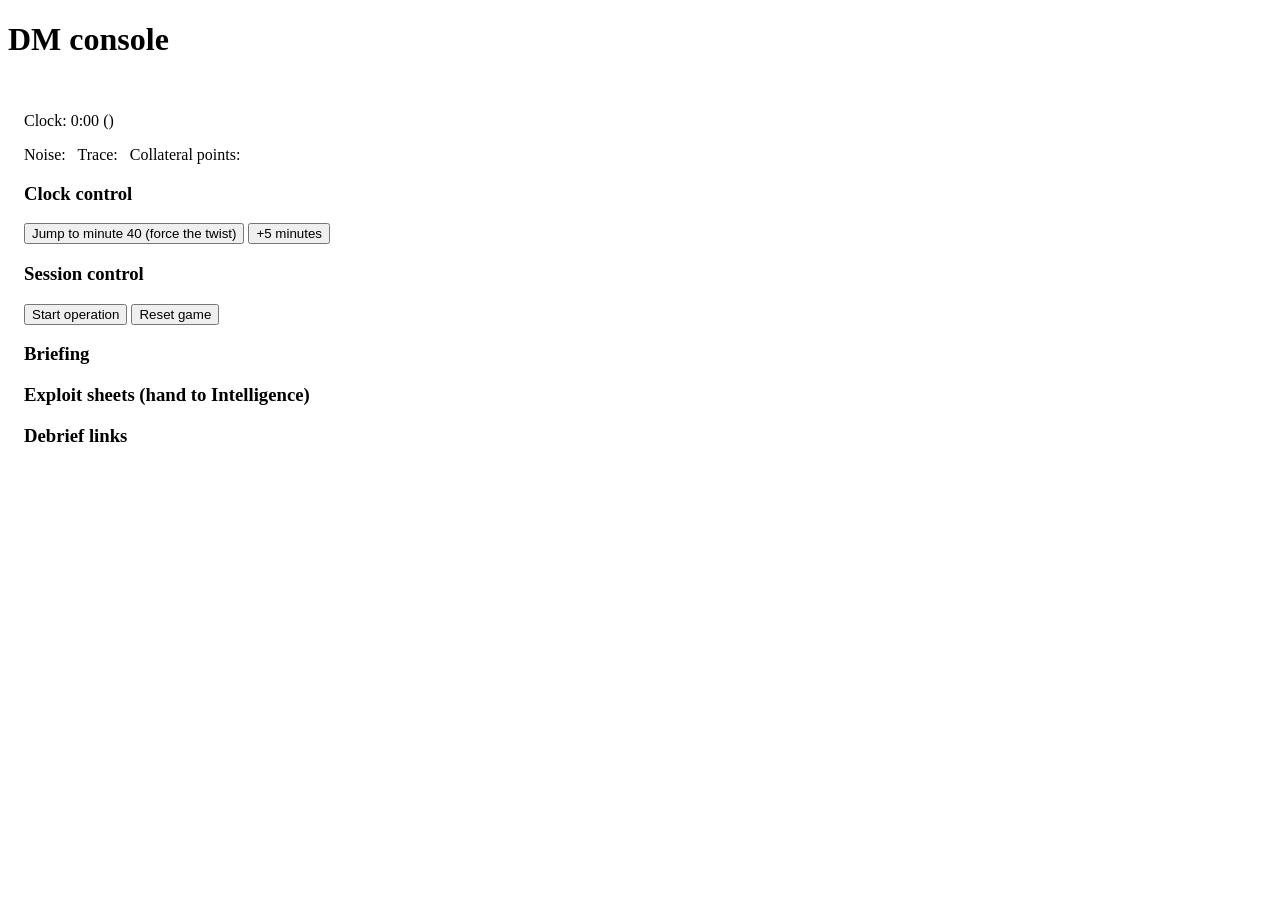
==== cybergame/static/dm.html @ 9f5fdb9d "Initial commit: Operation Blackout cadet cyber game Isometric browser-based scenario for teaching Ar" ====
<!DOCTYPE html>
<html lang="en">
<head>
<meta charset="utf-8">
<title>DM console</title>
<link rel="stylesheet" href="/static/style.css">
</head>
<body>
<header><h1>DM console</h1></header>
<div style="padding:16px;max-width:600px">
  <p>Clock: <span id="clock">0:00</span> (<span id="phase"></span>)</p>
  <p>Noise: <span id="noise"></span> &nbsp; Trace: <span id="trace"></span> &nbsp; Collateral points: <span id="collateral"></span></p>

  <h3>Clock control</h3>
  <button id="jump40">Jump to minute 40 (force the twist)</button>
  <button class="secondary" id="jump5">+5 minutes</button>

  <h3>Session control</h3>
  <button id="start">Start operation</button>
  <button class="danger" id="reset">Reset game</button>

  <h3>Briefing</h3>
  <pre id="briefing" style="white-space:pre-wrap;font-size:13px;color:#cfd3d8"></pre>

  <h3>Exploit sheets (hand to Intelligence)</h3>
  <ul id="sheets"></ul>

  <h3>Debrief links</h3>
  <ul id="debrief"></ul>
</div>
<script>
const el = (id) => document.getElementById(id);
async function api(path, opts) {
  const res = await fetch(path, opts);
  return res.json();
}
async function refresh() {
  const state = await api("/api/state");
  el("clock").textContent = Math.floor(state.minutes) + ":" + String(Math.floor((state.minutes % 1) * 60)).padStart(2, "0");
  el("phase").textContent = state.phase_name;
  el("noise").textContent = state.meters.noise + " / " + state.meters.noise_lockdown;
  el("trace").textContent = state.meters.trace + " / " + state.meters.trace_attributed;
  el("collateral").textContent = state.collateral_points;
}
async function loadScenario() {
  const sc = await api("/api/scenario");
  el("briefing").textContent = sc.briefing;
  el("sheets").innerHTML = sc.sheets.map((s) => `<li>${s.name}</li>`).join("");
  el("debrief").innerHTML = sc.debrief_links.map((d) => `<li>${d}</li>`).join("");
}
el("jump40").onclick = async () => {
  const state = await api("/api/state");
  const delta = 40 - state.minutes;
  if (delta > 0) await api("/api/offset", { method: "POST", headers: { "Content-Type": "application/json" }, body: JSON.stringify({ minutes: delta }) });
  refresh();
};
el("jump5").onclick = async () => {
  await api("/api/offset", { method: "POST", headers: { "Content-Type": "application/json" }, body: JSON.stringify({ minutes: 5 }) });
  refresh();
};
el("start").onclick = async () => { await api("/api/start", { method: "POST" }); refresh(); };
el("reset").onclick = async () => { await api("/api/reset", { method: "POST" }); refresh(); };
loadScenario();
refresh();
setInterval(refresh, 2000);
</script>
</body>
</html>
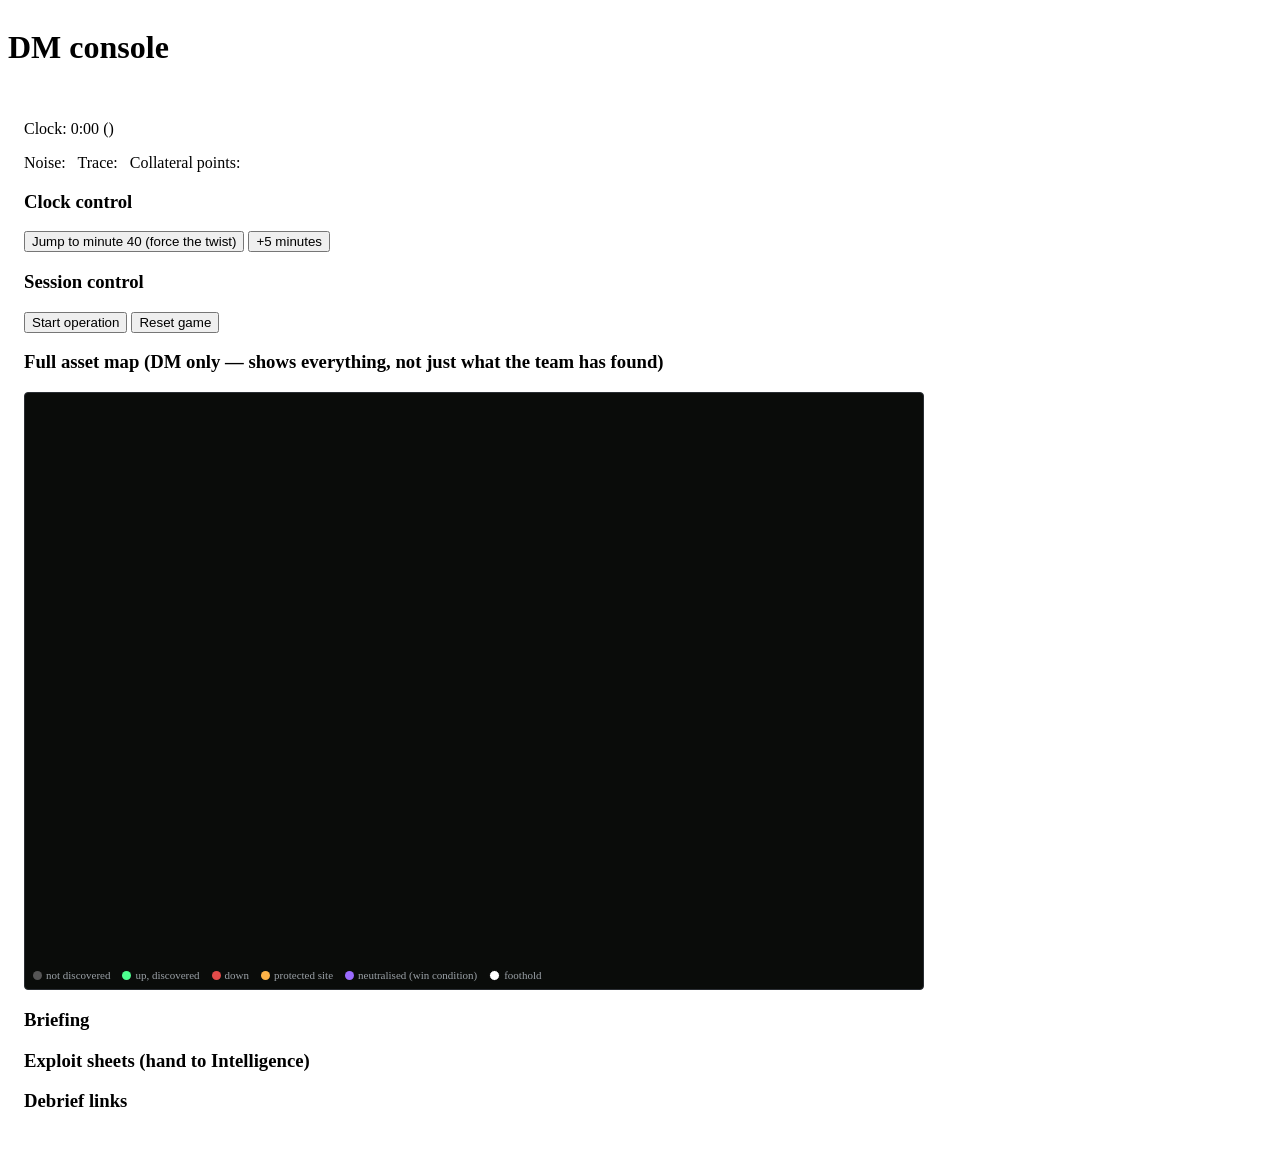
==== commit 278219c4: "dm console updated" ====
--- a/cybergame/static/dm.html
+++ b/cybergame/static/dm.html
@@ -4,10 +4,18 @@
 <meta charset="utf-8">
 <title>DM console</title>
 <link rel="stylesheet" href="/static/style.css">
+<style>
+  html, body { height: auto; min-height: 100%; overflow: auto; display: block; }
+  #topo-wrap { background: #0a0c0a; border: 1px solid #2a2e33; border-radius: 4px; padding: 8px; margin-top: 8px; }
+  #topo-map { width: 100%; height: 560px; display: block; }
+  #topo-legend { display: flex; flex-wrap: wrap; gap: 12px; font-size: 11px; color: #9aa0a6; margin-top: 8px; }
+  #topo-legend span { display: inline-flex; align-items: center; gap: 4px; }
+  #topo-legend i { width: 9px; height: 9px; border-radius: 50%; display: inline-block; }
+</style>
 </head>
 <body>
 <header><h1>DM console</h1></header>
-<div style="padding:16px;max-width:600px">
+<div style="padding:16px;max-width:900px">
   <p>Clock: <span id="clock">0:00</span> (<span id="phase"></span>)</p>
   <p>Noise: <span id="noise"></span> &nbsp; Trace: <span id="trace"></span> &nbsp; Collateral points: <span id="collateral"></span></p>
 
@@ -18,6 +26,19 @@
   <h3>Session control</h3>
   <button id="start">Start operation</button>
   <button class="danger" id="reset">Reset game</button>
+
+  <h3>Full asset map (DM only &mdash; shows everything, not just what the team has found)</h3>
+  <div id="topo-wrap">
+    <svg id="topo-map" viewBox="0 0 100 100" xmlns="http://www.w3.org/2000/svg"></svg>
+    <div id="topo-legend">
+      <span><i style="background:#555"></i>not discovered</span>
+      <span><i style="background:#4dff8f"></i>up, discovered</span>
+      <span><i style="background:#e24b4a"></i>down</span>
+      <span><i style="background:#ffb347"></i>protected site</span>
+      <span><i style="background:#9b6bff"></i>neutralised (win condition)</span>
+      <span><i style="background:#fff;border:1px solid #000"></i>foothold</span>
+    </div>
+  </div>
 
   <h3>Briefing</h3>
   <pre id="briefing" style="white-space:pre-wrap;font-size:13px;color:#cfd3d8"></pre>
@@ -34,6 +55,108 @@
   const res = await fetch(path, opts);
   return res.json();
 }
+
+/** Lays out the graph in layers by BFS depth from the power sources,
+ * then orders each layer by the average x of its already-placed parent
+ * layer (a simple barycenter sweep) to cut down on crossing lines. This
+ * replaces the scenario's own cadet-facing map positions entirely --
+ * those were laid out for fog-of-war discovery, not for a clear diagram
+ * of the whole graph at once. */
+function layoutTopology(topo) {
+  const adj = {};
+  for (const n of topo.nodes) adj[n.id] = [];
+  for (const e of topo.edges) { adj[e.from].push(e.to); adj[e.to].push(e.from); }
+
+  const roots = topo.nodes.filter((n) => n.type === "power station").map((n) => n.id);
+  const depth = {};
+  const queue = roots.map((id) => ({ id, d: 0 }));
+  roots.forEach((id) => { depth[id] = 0; });
+  while (queue.length) {
+    const { id, d } = queue.shift();
+    for (const nb of adj[id]) {
+      if (!(nb in depth)) { depth[nb] = d + 1; queue.push({ id: nb, d: d + 1 }); }
+    }
+  }
+  const reachedDepths = Object.values(depth);
+  const fallbackDepth = (reachedDepths.length ? Math.max(...reachedDepths) : 0) + 1;
+  for (const n of topo.nodes) if (!(n.id in depth)) depth[n.id] = fallbackDepth;
+
+  const layers = {};
+  for (const n of topo.nodes) (layers[depth[n.id]] ||= []).push(n.id);
+  const maxD = Math.max(...Object.keys(layers).map(Number));
+  const width = 100;
+  const margin = 6;
+
+  const x = {};
+  function setLayerX(d) {
+    const ids = layers[d];
+    const w = ids.length;
+    const usable = width - margin * 2;
+    ids.forEach((id, i) => { x[id] = w === 1 ? width / 2 : (i / (w - 1)) * usable + margin; });
+  }
+  setLayerX(0);
+  for (let d = 1; d <= maxD; d++) {
+    layers[d].sort((a, b) => {
+      const pa = adj[a].filter((nb) => depth[nb] === d - 1).map((nb) => x[nb]);
+      const pb = adj[b].filter((nb) => depth[nb] === d - 1).map((nb) => x[nb]);
+      const ax = pa.length ? pa.reduce((s, v) => s + v, 0) / pa.length : width / 2;
+      const bx = pb.length ? pb.reduce((s, v) => s + v, 0) / pb.length : width / 2;
+      return ax - bx;
+    });
+    setLayerX(d);
+  }
+
+  const pos = {};
+  for (const n of topo.nodes) {
+    const y = maxD === 0 ? 50 : 8 + (depth[n.id] / maxD) * 84;
+    pos[n.id] = [x[n.id], y];
+  }
+  return { pos, width };
+}
+
+function nodeColor(n) {
+  if (n.neutralised) return "#9b6bff";
+  if (!n.visible) return "#555";
+  if (n.protected) return "#ffb347";
+  return n.up ? "#4dff8f" : "#e24b4a";
+}
+
+function renderTopology(topo) {
+  const byId = {};
+  for (const n of topo.nodes) byId[n.id] = n;
+  const { pos, width } = layoutTopology(topo);
+  const svg = el("topo-map");
+  svg.setAttribute("viewBox", `0 0 ${width} 100`);
+  svg.removeAttribute("width");
+
+  const parts = [];
+  for (const e of topo.edges) {
+    const a = byId[e.from], b = byId[e.to];
+    if (!a || !b) continue;
+    const [ax, ay] = pos[e.from], [bx, by] = pos[e.to];
+    const dash = e.kind === "hidden" ? ' stroke-dasharray="1.5 1.2"' : "";
+    const opacity = (a.visible && b.visible) ? 0.8 : 0.3;
+    parts.push(`<line x1="${ax}" y1="${ay}" x2="${bx}" y2="${by}" stroke="#6b7076" stroke-width="0.3" opacity="${opacity}"${dash}/>`);
+  }
+  function shortLabel(name) { return name.length > 15 ? name.slice(0, 14) + "…" : name; }
+
+  let i = 0;
+  for (const n of topo.nodes) {
+    const [x, y] = pos[n.id];
+    const r = n.hidden ? 0.9 : 1.3;
+    const color = nodeColor(n);
+    const isEntry = n.id === topo.entry_node;
+    const tier = i++ % 3;
+    const ty = tier === 0 ? y - r - 0.7 : tier === 1 ? y + r + 2.1 : y + r + 4.1;
+    parts.push(`<g>
+      <title>${n.name}</title>
+      <circle cx="${x}" cy="${y}" r="${r}" fill="${color}" stroke="${isEntry ? '#fff' : '#000'}" stroke-width="${isEntry ? 0.5 : 0.15}" opacity="${n.hidden ? 0.7 : 1}"/>
+      <text x="${x}" y="${ty}" font-size="1.3" fill="#dfe6e3" text-anchor="middle">${shortLabel(n.name)}</text>
+    </g>`);
+  }
+  svg.innerHTML = parts.join("");
+}
+
 async function refresh() {
   const state = await api("/api/state");
   el("clock").textContent = Math.floor(state.minutes) + ":" + String(Math.floor((state.minutes % 1) * 60)).padStart(2, "0");
@@ -41,6 +164,8 @@
   el("noise").textContent = state.meters.noise + " / " + state.meters.noise_lockdown;
   el("trace").textContent = state.meters.trace + " / " + state.meters.trace_attributed;
   el("collateral").textContent = state.collateral_points;
+  const topo = await api("/api/dm/topology");
+  renderTopology(topo);
 }
 async function loadScenario() {
   const sc = await api("/api/scenario");
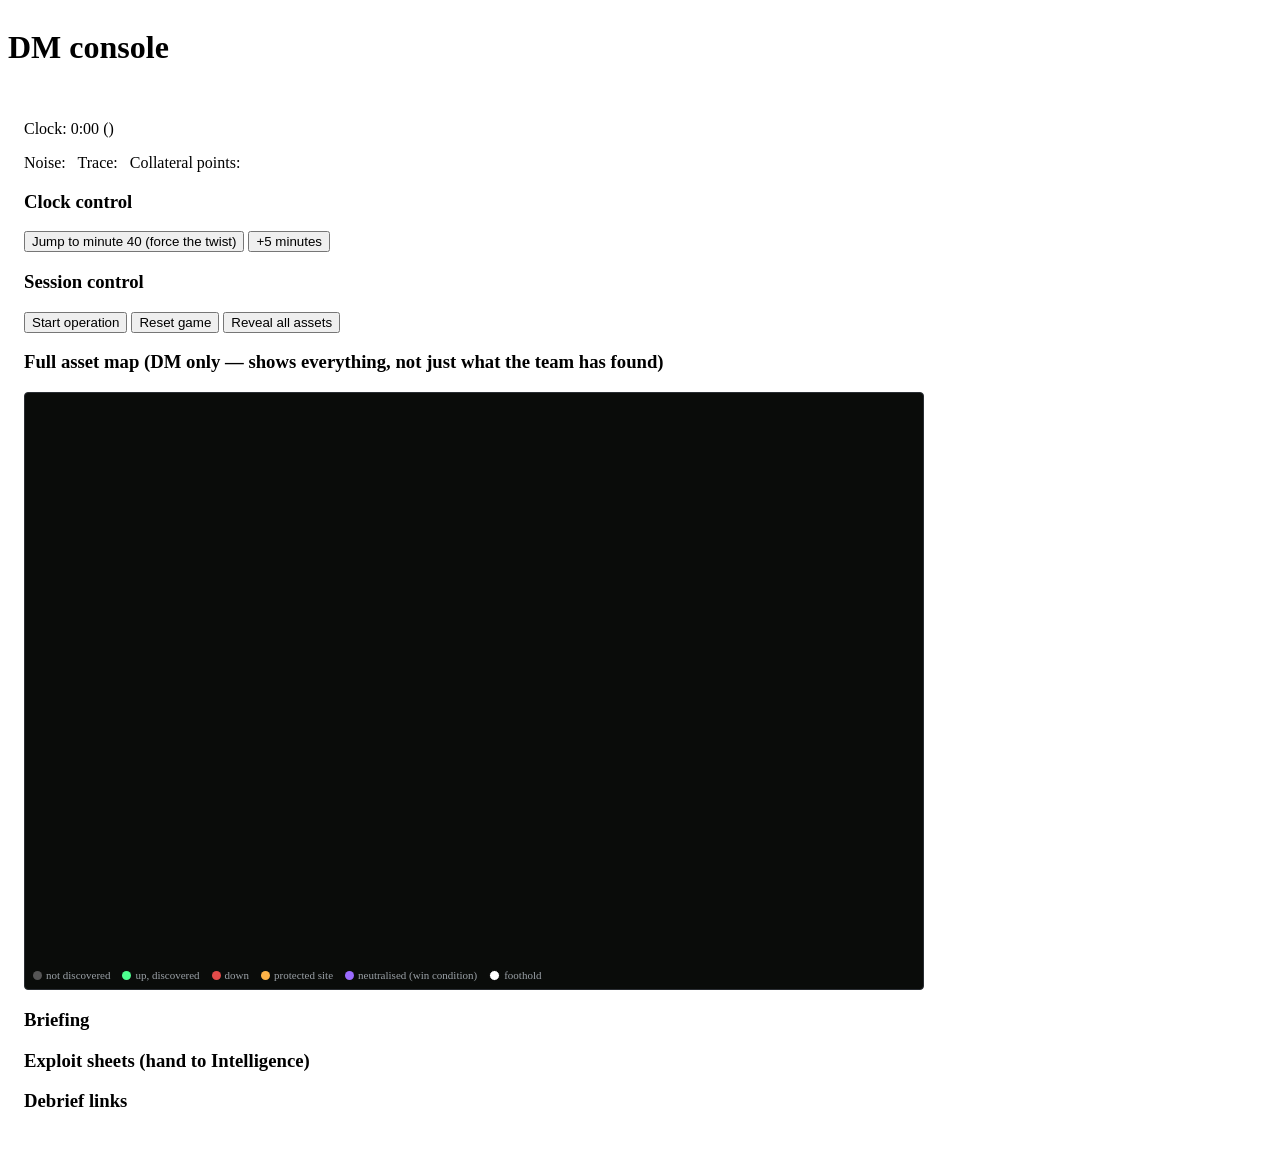
==== commit 7b0e6306: "Fix DM topology layout, node clustering, add reveal-all control - DM asset map: proper layered BFS+b" ====
--- a/cybergame/static/dm.html
+++ b/cybergame/static/dm.html
@@ -26,6 +26,7 @@
   <h3>Session control</h3>
   <button id="start">Start operation</button>
   <button class="danger" id="reset">Reset game</button>
+  <button class="danger" id="revealAll">Reveal all assets</button>
 
   <h3>Full asset map (DM only &mdash; shows everything, not just what the team has found)</h3>
   <div id="topo-wrap">
@@ -185,6 +186,11 @@
 };
 el("start").onclick = async () => { await api("/api/start", { method: "POST" }); refresh(); };
 el("reset").onclick = async () => { await api("/api/reset", { method: "POST" }); refresh(); };
+el("revealAll").onclick = async () => {
+  if (!confirm("Reveal every asset to the team, fully identified? This cannot be undone without a reset.")) return;
+  await api("/api/dm/reveal_all", { method: "POST" });
+  refresh();
+};
 loadScenario();
 refresh();
 setInterval(refresh, 2000);
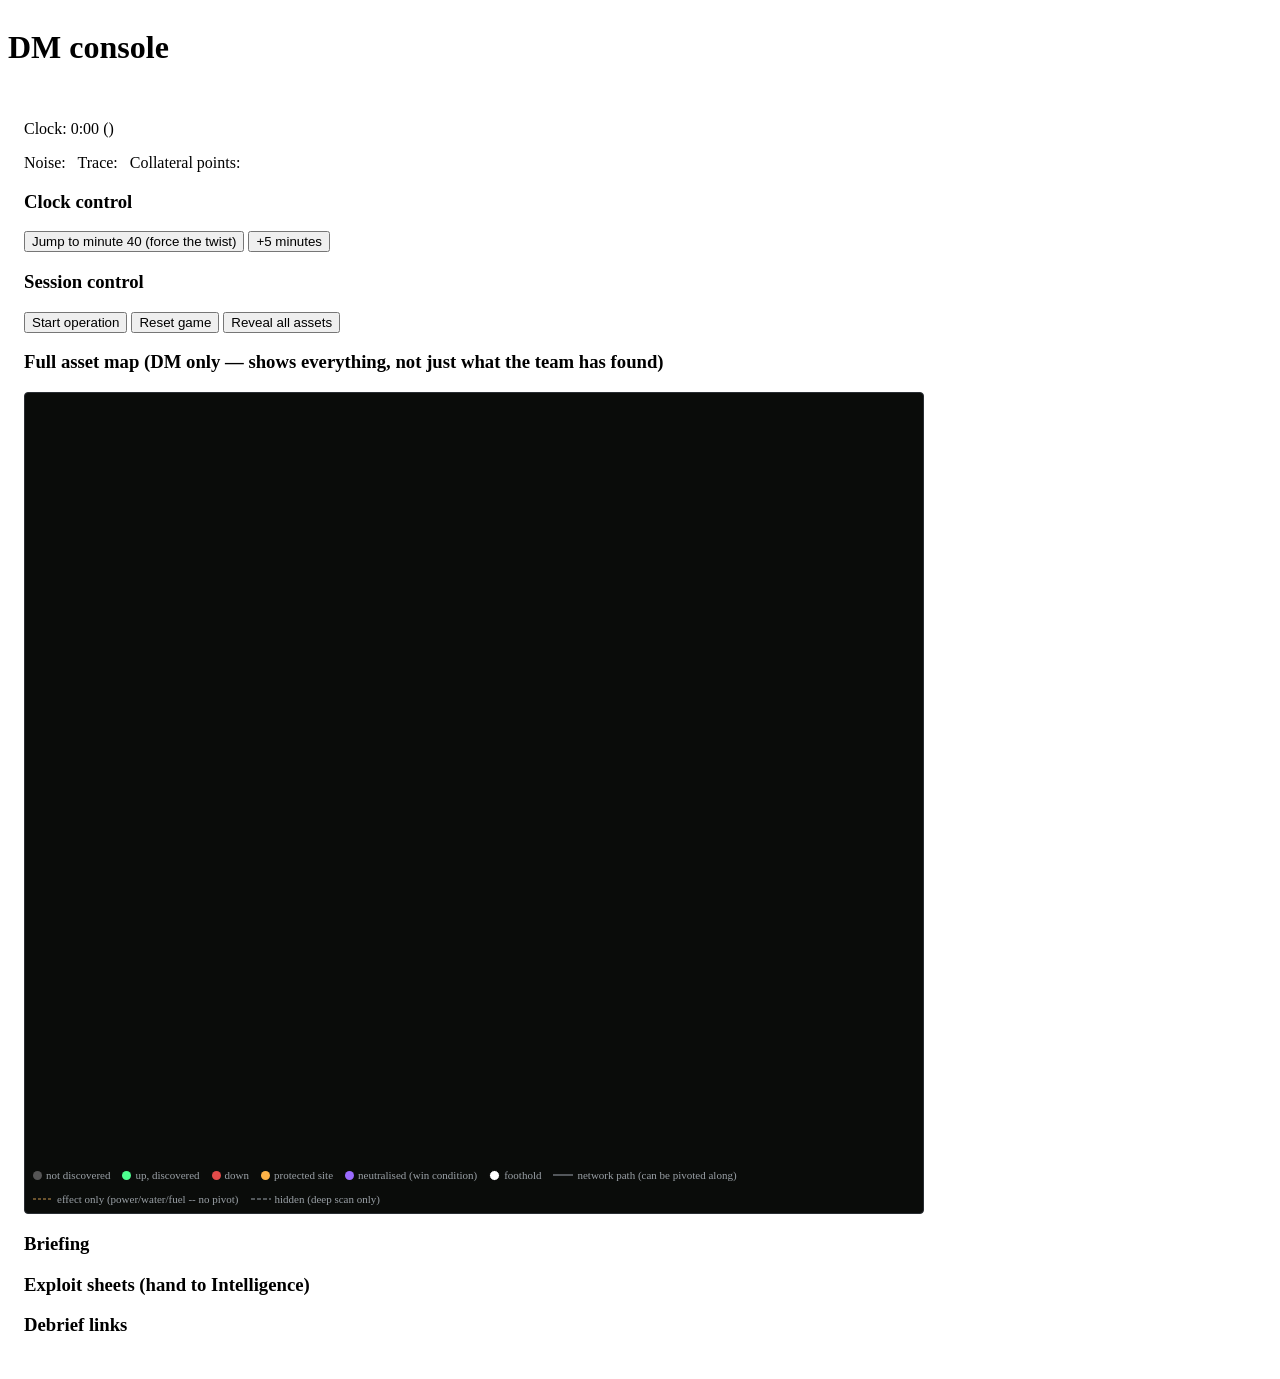
==== commit 249c803a: "Split network pivot paths from power/effect-only dependencies Scanning a substation no longer reveal" ====
--- a/cybergame/static/dm.html
+++ b/cybergame/static/dm.html
@@ -7,7 +7,7 @@
 <style>
   html, body { height: auto; min-height: 100%; overflow: auto; display: block; }
   #topo-wrap { background: #0a0c0a; border: 1px solid #2a2e33; border-radius: 4px; padding: 8px; margin-top: 8px; }
-  #topo-map { width: 100%; height: 560px; display: block; }
+  #topo-map { width: 100%; height: 760px; display: block; }
   #topo-legend { display: flex; flex-wrap: wrap; gap: 12px; font-size: 11px; color: #9aa0a6; margin-top: 8px; }
   #topo-legend span { display: inline-flex; align-items: center; gap: 4px; }
   #topo-legend i { width: 9px; height: 9px; border-radius: 50%; display: inline-block; }
@@ -38,6 +38,9 @@
       <span><i style="background:#ffb347"></i>protected site</span>
       <span><i style="background:#9b6bff"></i>neutralised (win condition)</span>
       <span><i style="background:#fff;border:1px solid #000"></i>foothold</span>
+      <span style="display:inline-flex;align-items:center;gap:4px"><svg width="20" height="4"><line x1="0" y1="2" x2="20" y2="2" stroke="#6b7076" stroke-width="1.5"/></svg>network path (can be pivoted along)</span>
+      <span style="display:inline-flex;align-items:center;gap:4px"><svg width="20" height="4"><line x1="0" y1="2" x2="20" y2="2" stroke="#8a6a3a" stroke-width="1.5" stroke-dasharray="3 2"/></svg>effect only (power/water/fuel -- no pivot)</span>
+      <span style="display:inline-flex;align-items:center;gap:4px"><svg width="20" height="4"><line x1="0" y1="2" x2="20" y2="2" stroke="#6b7076" stroke-width="1.5" stroke-dasharray="4 2"/></svg>hidden (deep scan only)</span>
     </div>
   </div>
 
@@ -64,9 +67,10 @@
  * those were laid out for fog-of-war discovery, not for a clear diagram
  * of the whole graph at once. */
 function layoutTopology(topo) {
+  const edges = topo.edges.filter((e) => e.kind !== "effect");
   const adj = {};
   for (const n of topo.nodes) adj[n.id] = [];
-  for (const e of topo.edges) { adj[e.from].push(e.to); adj[e.to].push(e.from); }
+  for (const e of edges) { adj[e.from].push(e.to); adj[e.to].push(e.from); }
 
   const roots = topo.nodes.filter((n) => n.type === "power station").map((n) => n.id);
   const depth = {};
@@ -95,24 +99,96 @@
     const usable = width - margin * 2;
     ids.forEach((id, i) => { x[id] = w === 1 ? width / 2 : (i / (w - 1)) * usable + margin; });
   }
-  setLayerX(0);
-  for (let d = 1; d <= maxD; d++) {
-    layers[d].sort((a, b) => {
-      const pa = adj[a].filter((nb) => depth[nb] === d - 1).map((nb) => x[nb]);
-      const pb = adj[b].filter((nb) => depth[nb] === d - 1).map((nb) => x[nb]);
-      const ax = pa.length ? pa.reduce((s, v) => s + v, 0) / pa.length : width / 2;
-      const bx = pb.length ? pb.reduce((s, v) => s + v, 0) / pb.length : width / 2;
-      return ax - bx;
-    });
-    setLayerX(d);
-  }
-
-  const pos = {};
-  for (const n of topo.nodes) {
-    const y = maxD === 0 ? 50 : 8 + (depth[n.id] / maxD) * 84;
-    pos[n.id] = [x[n.id], y];
-  }
-  return { pos, width };
+  const depths = Object.keys(layers).map(Number).sort((a, b) => a - b);
+  for (const d of depths) setLayerX(d);
+
+  // Multi-pass barycenter: unlike a single top-down sweep (which only
+  // looks at the layer above), this uses EVERY neighbour's current x --
+  // above, below and same-layer -- and alternates sweep direction over
+  // several passes so the whole graph settles together rather than
+  // locking in whatever order the first pass happened to produce.
+  function avgNeighborX(id) {
+    const xs = adj[id].map((nb) => x[nb]).filter((v) => v !== undefined);
+    return xs.length ? xs.reduce((s, v) => s + v, 0) / xs.length : x[id];
+  }
+  for (let iter = 0; iter < 6; iter++) {
+    const order = iter % 2 === 0 ? depths.filter((d) => d > 0) : depths.filter((d) => d > 0).slice().reverse();
+    for (const d of order) {
+      layers[d].sort((a, b) => avgNeighborX(a) - avgNeighborX(b));
+      setLayerX(d);
+    }
+  }
+
+  function finalPos() {
+    const pos = {};
+    for (const n of topo.nodes) {
+      const y = maxD === 0 ? 50 : 8 + (depth[n.id] / maxD) * 84;
+      pos[n.id] = [x[n.id], y];
+    }
+    return pos;
+  }
+
+  function segXing(p1, p2, p3, p4) {
+    const d1x = p2[0] - p1[0], d1y = p2[1] - p1[1];
+    const d2x = p4[0] - p3[0], d2y = p4[1] - p3[1];
+    const denom = d1x * d2y - d1y * d2x;
+    if (Math.abs(denom) < 1e-9) return false;
+    const t = ((p3[0] - p1[0]) * d2y - (p3[1] - p1[1]) * d2x) / denom;
+    const u = ((p3[0] - p1[0]) * d1y - (p3[1] - p1[1]) * d1x) / denom;
+    return t > 0.02 && t < 0.98 && u > 0.02 && u < 0.98;
+  }
+  function totalCrossings(pos) {
+    let n = 0;
+    for (let i = 0; i < edges.length; i++) {
+      const e1 = edges[i];
+      for (let j = i + 1; j < edges.length; j++) {
+        const e2 = edges[j];
+        if (e1.from === e2.from || e1.from === e2.to || e1.to === e2.from || e1.to === e2.to) continue;
+        if (segXing(pos[e1.from], pos[e1.to], pos[e2.from], pos[e2.to])) n++;
+      }
+    }
+    return n;
+  }
+
+  // The barycenter sweep above gives a reasonable starting order, but it's
+  // a heuristic and can still leave crossings a simple local search would
+  // catch. This tries every adjacent swap within every layer, keeps any
+  // swap that actually reduces the real crossing count (computed on fully
+  // spaced-out positions, so nodes never overlap each other to cheat the
+  // count), and repeats full sweeps until nothing improves. For a graph
+  // this size it runs in well under a second.
+  let bestCount = totalCrossings(finalPos());
+  // Staggering a layer onto two sub-rows means logically-adjacent
+  // positions in the ordering are no longer visually adjacent (they're
+  // diagonal), so only trying adjacent swaps missed better orderings.
+  // Try every pair within each layer instead -- still cheap for layers
+  // this size, and finds a genuinely better arrangement.
+  // Tried upgrading this to try every pair, not just adjacent ones --
+  // it actually found a WORSE local optimum (greedy first-improvement
+  // search isn't monotonically better with a larger move set). Adjacent
+  // swaps only, which is what actually produced the proven 1-crossing
+  // result, verified against this exact scenario's graph.
+  for (let sweep = 0; sweep < 25 && bestCount > 0; sweep++) {
+    let improved = false;
+    for (const d of depths) {
+      const ids = layers[d];
+      for (let i = 0; i < ids.length - 1; i++) {
+        [ids[i], ids[i + 1]] = [ids[i + 1], ids[i]];
+        setLayerX(d);
+        const c = totalCrossings(finalPos());
+        if (c < bestCount) {
+          bestCount = c;
+          improved = true;
+        } else {
+          [ids[i], ids[i + 1]] = [ids[i + 1], ids[i]];
+          setLayerX(d);
+        }
+      }
+    }
+    if (!improved) break;
+  }
+
+  return { pos: finalPos(), width, depth, crossings: bestCount };
 }
 
 function nodeColor(n) {
@@ -125,19 +201,76 @@
 function renderTopology(topo) {
   const byId = {};
   for (const n of topo.nodes) byId[n.id] = n;
-  const { pos, width } = layoutTopology(topo);
+  const { pos, width, depth, crossings } = layoutTopology(topo);
+  console.log("DM map layout: " + crossings + " crossing(s) after optimization");
   const svg = el("topo-map");
   svg.setAttribute("viewBox", `0 0 ${width} 100`);
   svg.removeAttribute("width");
 
+  // Some graphs genuinely cannot be drawn with zero crossings -- that's
+  // a mathematical property of the graph (non-planarity), not a layout
+  // failure. Rather than hope the ordering avoids it, detect any actual
+  // line crossings at render time and draw a small "hop" bump on one of
+  // the two lines at the crossing point, the standard circuit-diagram
+  // convention for "this wire passes over that one" -- so it reads as
+  // deliberate, not as a tangle. Self-corrects if edges are added later.
+  const segs = topo.edges.map((e) => ({ e, a: pos[e.from], b: pos[e.to] }));
+  function segIntersect(p1, p2, p3, p4) {
+    const d1x = p2[0] - p1[0], d1y = p2[1] - p1[1];
+    const d2x = p4[0] - p3[0], d2y = p4[1] - p3[1];
+    const denom = d1x * d2y - d1y * d2x;
+    if (Math.abs(denom) < 1e-9) return null;
+    const t = ((p3[0] - p1[0]) * d2y - (p3[1] - p1[1]) * d2x) / denom;
+    const u = ((p3[0] - p1[0]) * d1y - (p3[1] - p1[1]) * d1x) / denom;
+    if (t > 0.03 && t < 0.97 && u > 0.03 && u < 0.97) return [p1[0] + t * d1x, p1[1] + t * d1y];
+    return null;
+  }
+  const hops = {};
+  for (let i = 0; i < segs.length; i++) {
+    for (let j = i + 1; j < segs.length; j++) {
+      const s1 = segs[i].e, s2 = segs[j].e;
+      if (s1.from === s2.from || s1.from === s2.to || s1.to === s2.from || s1.to === s2.to) continue;
+      const pt = segIntersect(segs[i].a, segs[i].b, segs[j].a, segs[j].b);
+      if (pt) (hops[j] ||= []).push(pt);
+    }
+  }
+
   const parts = [];
-  for (const e of topo.edges) {
+  for (let idx = 0; idx < segs.length; idx++) {
+    const { e, a: ap, b: bp } = segs[idx];
     const a = byId[e.from], b = byId[e.to];
     if (!a || !b) continue;
-    const [ax, ay] = pos[e.from], [bx, by] = pos[e.to];
-    const dash = e.kind === "hidden" ? ' stroke-dasharray="1.5 1.2"' : "";
+    const [ax, ay] = ap, [bx, by] = bp;
+    const dash = e.kind === "hidden" ? ' stroke-dasharray="1.5 1.2"'
+      : e.kind === "effect" ? ' stroke-dasharray="0.4 0.7"' : "";
+    const strokeColor = e.kind === "effect" ? "#8a6a3a" : "#6b7076";
     const opacity = (a.visible && b.visible) ? 0.8 : 0.3;
-    parts.push(`<line x1="${ax}" y1="${ay}" x2="${bx}" y2="${by}" stroke="#6b7076" stroke-width="0.3" opacity="${opacity}"${dash}/>`);
+    const crossPts = hops[idx];
+    if (crossPts && crossPts.length) {
+      const dx = bx - ax, dy = by - ay;
+      const len = Math.hypot(dx, dy) || 1;
+      const ux = dx / len, uy = dy / len;
+      const r = 1.1;
+      const sorted = crossPts
+        .map((p) => ({ p, t: (p[0] - ax) * ux + (p[1] - ay) * uy }))
+        .sort((m, n2) => m.t - n2.t);
+      let d = `M${ax},${ay}`;
+      for (const { p } of sorted) {
+        const p1x = p[0] - ux * r, p1y = p[1] - uy * r;
+        const p2x = p[0] + ux * r, p2y = p[1] + uy * r;
+        d += ` L${p1x},${p1y} A${r},${r} 0 0 1 ${p2x},${p2y}`;
+      }
+      d += ` L${bx},${by}`;
+      parts.push(`<path d="${d}" fill="none" stroke="${strokeColor}" stroke-width="0.3" opacity="${opacity}"${dash}/>`);
+    } else if (depth[e.from] === depth[e.to]) {
+      const midx = (ax + bx) / 2;
+      const span = Math.abs(bx - ax);
+      const roomBelow = Math.max(2, 97 - ay);
+      const dipY = ay + Math.min(roomBelow, Math.max(3, span * 0.22));
+      parts.push(`<path d="M${ax},${ay} Q${midx},${dipY} ${bx},${by}" fill="none" stroke="${strokeColor}" stroke-width="0.3" opacity="${opacity}"${dash}/>`);
+    } else {
+      parts.push(`<line x1="${ax}" y1="${ay}" x2="${bx}" y2="${by}" stroke="${strokeColor}" stroke-width="0.3" opacity="${opacity}"${dash}/>`);
+    }
   }
   function shortLabel(name) { return name.length > 15 ? name.slice(0, 14) + "…" : name; }
 
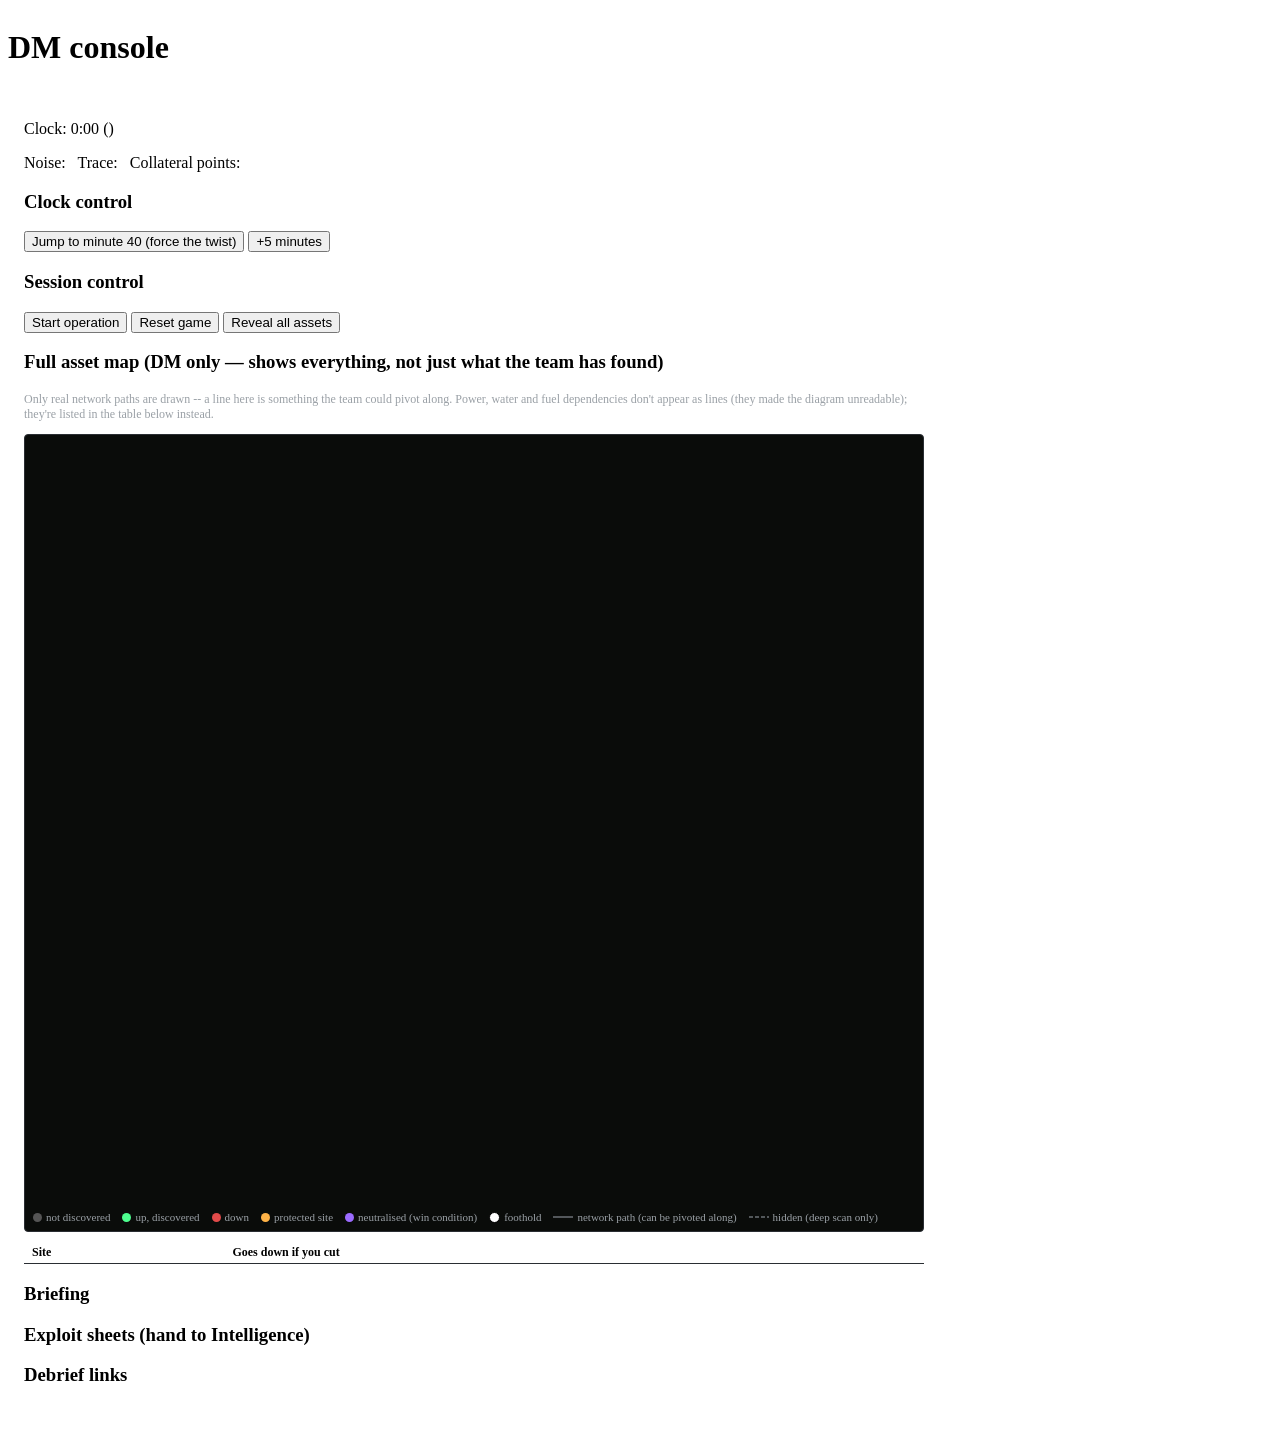
==== commit 3ecdfbcd: "DM map: drop effect lines from the diagram, list them as a table The crossing dashed lines for power" ====
--- a/cybergame/static/dm.html
+++ b/cybergame/static/dm.html
@@ -29,6 +29,10 @@
   <button class="danger" id="revealAll">Reveal all assets</button>
 
   <h3>Full asset map (DM only &mdash; shows everything, not just what the team has found)</h3>
+  <p style="font-size:12px;color:#9aa0a6">Only real network paths are drawn -- a line here is something the
+  team could pivot along. Power, water and fuel dependencies don't appear
+  as lines (they made the diagram unreadable); they're listed in the
+  table below instead.</p>
   <div id="topo-wrap">
     <svg id="topo-map" viewBox="0 0 100 100" xmlns="http://www.w3.org/2000/svg"></svg>
     <div id="topo-legend">
@@ -39,10 +43,13 @@
       <span><i style="background:#9b6bff"></i>neutralised (win condition)</span>
       <span><i style="background:#fff;border:1px solid #000"></i>foothold</span>
       <span style="display:inline-flex;align-items:center;gap:4px"><svg width="20" height="4"><line x1="0" y1="2" x2="20" y2="2" stroke="#6b7076" stroke-width="1.5"/></svg>network path (can be pivoted along)</span>
-      <span style="display:inline-flex;align-items:center;gap:4px"><svg width="20" height="4"><line x1="0" y1="2" x2="20" y2="2" stroke="#8a6a3a" stroke-width="1.5" stroke-dasharray="3 2"/></svg>effect only (power/water/fuel -- no pivot)</span>
       <span style="display:inline-flex;align-items:center;gap:4px"><svg width="20" height="4"><line x1="0" y1="2" x2="20" y2="2" stroke="#6b7076" stroke-width="1.5" stroke-dasharray="4 2"/></svg>hidden (deep scan only)</span>
     </div>
   </div>
+  <table id="effect-table" style="width:100%;border-collapse:collapse;font-size:12px;margin-top:10px">
+    <thead><tr><th style="text-align:left;padding:3px 8px;border-bottom:1px solid #2a2e33">Site</th><th style="text-align:left;padding:3px 8px;border-bottom:1px solid #2a2e33">Goes down if you cut</th></tr></thead>
+    <tbody id="effect-table-body"></tbody>
+  </table>
 
   <h3>Briefing</h3>
   <pre id="briefing" style="white-space:pre-wrap;font-size:13px;color:#cfd3d8"></pre>
@@ -214,7 +221,8 @@
   // the two lines at the crossing point, the standard circuit-diagram
   // convention for "this wire passes over that one" -- so it reads as
   // deliberate, not as a tangle. Self-corrects if edges are added later.
-  const segs = topo.edges.map((e) => ({ e, a: pos[e.from], b: pos[e.to] }));
+  const drawnEdges = topo.edges.filter((e) => e.kind !== "effect");
+  const segs = drawnEdges.map((e) => ({ e, a: pos[e.from], b: pos[e.to] }));
   function segIntersect(p1, p2, p3, p4) {
     const d1x = p2[0] - p1[0], d1y = p2[1] - p1[1];
     const d2x = p4[0] - p3[0], d2y = p4[1] - p3[1];
@@ -241,9 +249,8 @@
     const a = byId[e.from], b = byId[e.to];
     if (!a || !b) continue;
     const [ax, ay] = ap, [bx, by] = bp;
-    const dash = e.kind === "hidden" ? ' stroke-dasharray="1.5 1.2"'
-      : e.kind === "effect" ? ' stroke-dasharray="0.4 0.7"' : "";
-    const strokeColor = e.kind === "effect" ? "#8a6a3a" : "#6b7076";
+    const dash = e.kind === "hidden" ? ' stroke-dasharray="1.5 1.2"' : "";
+    const strokeColor = "#6b7076";
     const opacity = (a.visible && b.visible) ? 0.8 : 0.3;
     const crossPts = hops[idx];
     if (crossPts && crossPts.length) {
@@ -289,6 +296,18 @@
     </g>`);
   }
   svg.innerHTML = parts.join("");
+
+  const bySite = {};
+  for (const e of topo.edges) {
+    if (e.kind !== "effect") continue;
+    const source = byId[e.from], dependent = byId[e.to];
+    if (!source || !dependent) continue;
+    (bySite[dependent.name] ||= []).push(source.name);
+  }
+  const rows = Object.keys(bySite).sort().map((site) =>
+    `<tr><td style="padding:3px 8px;border-bottom:1px solid #1a1d1f">${site}</td><td style="padding:3px 8px;border-bottom:1px solid #1a1d1f;color:#9aa0a6">${bySite[site].sort().join(", ")}</td></tr>`
+  );
+  el("effect-table-body").innerHTML = rows.join("");
 }
 
 async function refresh() {
